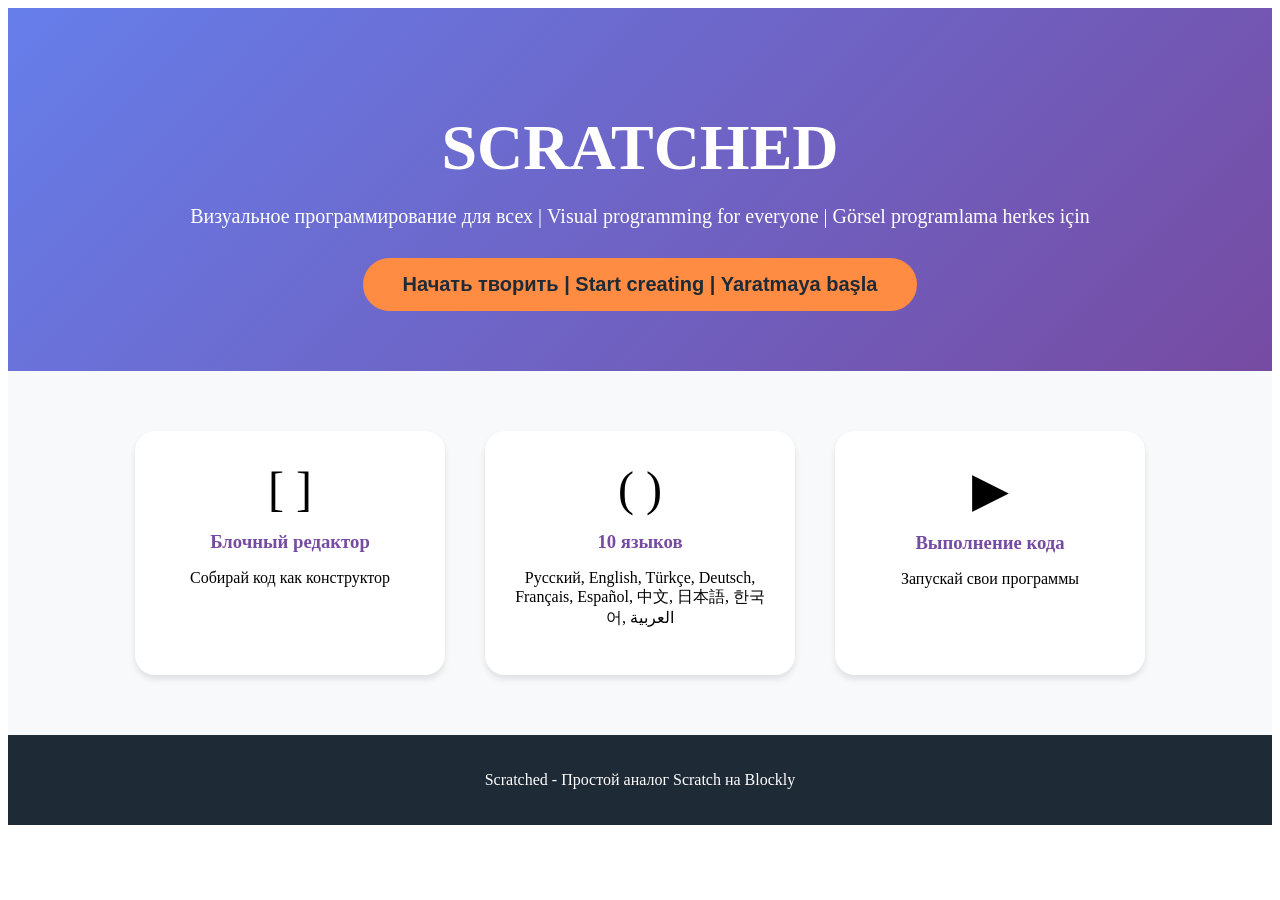
==== index.html @ 5616d00b "Create index.html" ====
<!DOCTYPE html>
<html lang="ru">
<head>
    <meta charset="UTF-8">
    <meta name="viewport" content="width=device-width, initial-scale=1.0">
    <title>Scratched - Главная</title>
    <link rel="stylesheet" href="scratched.global.css">
    <style>
        .hero {
            text-align: center;
            padding: 60px 20px;
            background: linear-gradient(135deg, #667eea 0%, #764ba2 100%);
            color: white;
        }
        .hero h1 {
            font-size: 64px;
            margin-bottom: 20px;
            font-weight: bold;
        }
        .hero p {
            font-size: 20px;
            margin-bottom: 30px;
        }
        .start-btn {
            background: #ff8c42;
            color: #1e2a36;
            padding: 15px 40px;
            font-size: 20px;
            font-weight: bold;
            border: none;
            border-radius: 50px;
            cursor: pointer;
            transition: 0.3s;
        }
        .start-btn:hover {
            background: #ffaa66;
            transform: scale(1.05);
        }
        .features {
            display: flex;
            justify-content: center;
            gap: 40px;
            padding: 60px 20px;
            flex-wrap: wrap;
            background: #f8f9fa;
        }
        .feature-card {
            background: white;
            padding: 30px;
            border-radius: 20px;
            width: 250px;
            text-align: center;
            box-shadow: 0 4px 6px rgba(0,0,0,0.1);
        }
        .feature-card h3 {
            color: #764ba2;
            margin: 15px 0;
        }
        footer {
            text-align: center;
            padding: 20px;
            background: #1e2a36;
            color: white;
        }
    </style>
</head>
<body>
    <div class="hero">
        <h1>SCRATCHED</h1>
        <p>Визуальное программирование для всех | Visual programming for everyone | Görsel programlama herkes için</p>
        <button class="start-btn" onclick="location.href='editor.html'">Начать творить | Start creating | Yaratmaya başla</button>
    </div>
    <div class="features">
        <div class="feature-card">
            <div style="font-size: 48px;">[ ]</div>
            <h3>Блочный редактор</h3>
            <p>Собирай код как конструктор</p>
        </div>
        <div class="feature-card">
            <div style="font-size: 48px;">( )</div>
            <h3>10 языков</h3>
            <p>Русский, English, Türkçe, Deutsch, Français, Español, 中文, 日本語, 한국어, العربية</p>
        </div>
        <div class="feature-card">
            <div style="font-size: 48px;">▶</div>
            <h3>Выполнение кода</h3>
            <p>Запускай свои программы</p>
        </div>
    </div>
    <footer>
        <p>Scratched - Простой аналог Scratch на Blockly</p>
    </footer>
</body>
</html>
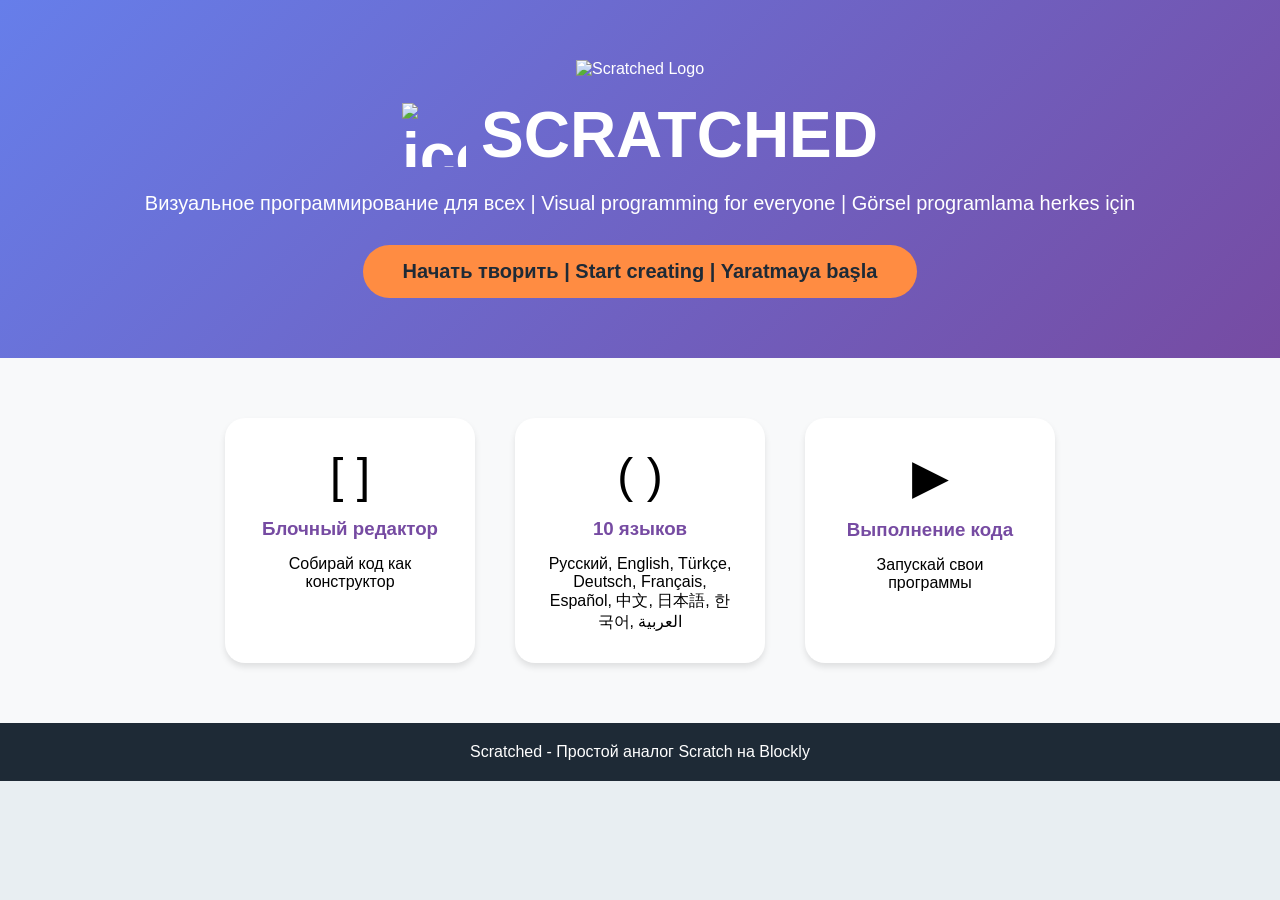
==== commit bc9175de: "Update index.html" ====
--- a/index.html
+++ b/index.html
@@ -4,6 +4,7 @@
     <meta charset="UTF-8">
     <meta name="viewport" content="width=device-width, initial-scale=1.0">
     <title>Scratched - Главная</title>
+    <link rel="icon" type="image/png" href="favicon.png">
     <link rel="stylesheet" href="scratched.global.css">
     <style>
         .hero {
@@ -12,10 +13,23 @@
             background: linear-gradient(135deg, #667eea 0%, #764ba2 100%);
             color: white;
         }
+        .hero-img {
+            width: 80px;
+            height: 80px;
+            margin-bottom: 20px;
+        }
         .hero h1 {
             font-size: 64px;
             margin-bottom: 20px;
             font-weight: bold;
+            display: flex;
+            align-items: center;
+            justify-content: center;
+            gap: 15px;
+        }
+        .hero h1 img {
+            width: 64px;
+            height: 64px;
         }
         .hero p {
             font-size: 20px;
@@ -66,7 +80,10 @@
 </head>
 <body>
     <div class="hero">
-        <h1>SCRATCHED</h1>
+        <img src="logo.png" alt="Scratched Logo" class="hero-img">
+        <h1>
+            <img src="favicon.png" alt="icon"> SCRATCHED
+        </h1>
         <p>Визуальное программирование для всех | Visual programming for everyone | Görsel programlama herkes için</p>
         <button class="start-btn" onclick="location.href='editor.html'">Начать творить | Start creating | Yaratmaya başla</button>
     </div>
--- a/scratched.global.css
+++ b/scratched.global.css
@@ -0,0 +1,183 @@
+* {
+    margin: 0;
+    padding: 0;
+    box-sizing: border-box;
+}
+
+body {
+    font-family: 'Segoe UI', Tahoma, Geneva, Verdana, sans-serif;
+    background: #e8eef2;
+    height: 100vh;
+    display: flex;
+    flex-direction: column;
+    overflow: hidden;
+}
+
+[dir="rtl"] .editor-header,
+[dir="rtl"] .lang-panel,
+[dir="rtl"] .run-panel {
+    flex-direction: row-reverse;
+}
+
+[dir="rtl"] .output-content {
+    text-align: right;
+}
+
+.editor-header {
+    background: #1e2a36;
+    color: white;
+    padding: 12px 24px;
+    display: flex;
+    justify-content: space-between;
+    align-items: center;
+    flex-wrap: wrap;
+    gap: 15px;
+    box-shadow: 0 2px 8px rgba(0,0,0,0.15);
+    z-index: 10;
+}
+
+.logo {
+    font-size: 24px;
+    font-weight: bold;
+    background: #ff8c42;
+    padding: 6px 18px;
+    border-radius: 30px;
+    color: #1e2a36;
+    cursor: pointer;
+    transition: 0.2s;
+    letter-spacing: 1px;
+}
+
+.logo:hover {
+    background: #ffaa66;
+    transform: scale(1.02);
+}
+
+.lang-panel {
+    display: flex;
+    gap: 8px;
+    flex-wrap: wrap;
+}
+
+.lang-btn {
+    background: #34495e;
+    border: none;
+    color: white;
+    padding: 6px 14px;
+    border-radius: 25px;
+    cursor: pointer;
+    font-size: 13px;
+    font-weight: 500;
+    transition: 0.2s;
+}
+
+.lang-btn:hover {
+    background: #ff8c42;
+    color: #1e2a36;
+}
+
+.run-panel {
+    display: flex;
+    gap: 12px;
+    align-items: center;
+}
+
+.run-btn {
+    background: #27ae60;
+    border: none;
+    color: white;
+    padding: 8px 20px;
+    border-radius: 30px;
+    cursor: pointer;
+    font-weight: bold;
+    font-size: 15px;
+    transition: 0.2s;
+}
+
+.run-btn:hover {
+    background: #2ecc71;
+}
+
+.clear-btn {
+    background: #e74c3c;
+    border: none;
+    color: white;
+    padding: 8px 18px;
+    border-radius: 30px;
+    cursor: pointer;
+    font-weight: bold;
+    font-size: 14px;
+    transition: 0.2s;
+}
+
+.clear-btn:hover {
+    background: #c0392b;
+}
+
+.editor-container {
+    display: flex;
+    flex: 1;
+    overflow: hidden;
+    padding: 15px;
+    gap: 15px;
+}
+
+.blockly-workspace {
+    flex: 3;
+    background: #ffffff;
+    border-radius: 16px;
+    box-shadow: 0 2px 10px rgba(0,0,0,0.1);
+    overflow: hidden;
+}
+
+.output-panel {
+    flex: 1;
+    background: #2d3e4b;
+    border-radius: 16px;
+    display: flex;
+    flex-direction: column;
+    overflow: hidden;
+    box-shadow: 0 2px 10px rgba(0,0,0,0.1);
+}
+
+.output-title {
+    background: #1e2a36;
+    color: #ff8c42;
+    padding: 12px 16px;
+    font-weight: bold;
+    font-size: 16px;
+    border-bottom: 1px solid #3a5a6e;
+}
+
+.output-content {
+    flex: 1;
+    padding: 15px;
+    color: #ecf0f1;
+    font-family: 'Consolas', 'Courier New', monospace;
+    font-size: 14px;
+    overflow-y: auto;
+    white-space: pre-wrap;
+    word-break: break-word;
+    line-height: 1.5;
+}
+
+.output-content:empty::before {
+    content: "Нажмите 'Выполнить' для запуска программы";
+    color: #7f8c8d;
+    font-style: italic;
+}
+
+@media (max-width: 768px) {
+    .editor-container {
+        flex-direction: column;
+    }
+    .output-panel {
+        flex: 0.8;
+        min-height: 200px;
+    }
+    .lang-panel {
+        order: 3;
+        width: 100%;
+        justify-content: center;
+    }
+}
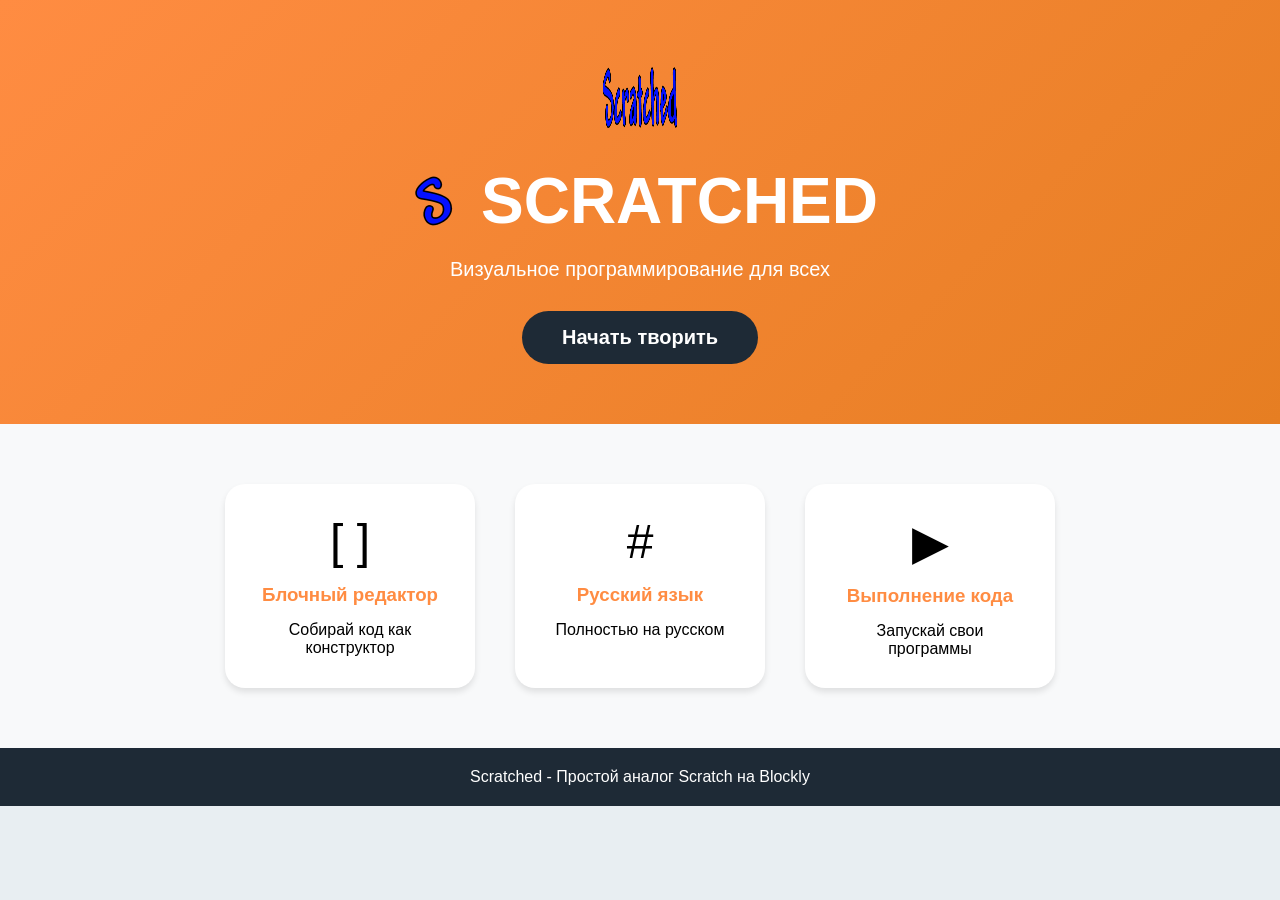
==== commit 39d867b1: "Update index.html" ====
--- a/index.html
+++ b/index.html
@@ -10,7 +10,7 @@
         .hero {
             text-align: center;
             padding: 60px 20px;
-            background: linear-gradient(135deg, #667eea 0%, #764ba2 100%);
+            background: linear-gradient(135deg, #ff8c42 0%, #e67e22 100%);
             color: white;
         }
         .hero-img {
@@ -36,8 +36,8 @@
             margin-bottom: 30px;
         }
         .start-btn {
-            background: #ff8c42;
-            color: #1e2a36;
+            background: #1e2a36;
+            color: white;
             padding: 15px 40px;
             font-size: 20px;
             font-weight: bold;
@@ -47,7 +47,7 @@
             transition: 0.3s;
         }
         .start-btn:hover {
-            background: #ffaa66;
+            background: #2c3e50;
             transform: scale(1.05);
         }
         .features {
@@ -67,7 +67,7 @@
             box-shadow: 0 4px 6px rgba(0,0,0,0.1);
         }
         .feature-card h3 {
-            color: #764ba2;
+            color: #ff8c42;
             margin: 15px 0;
         }
         footer {
@@ -80,12 +80,12 @@
 </head>
 <body>
     <div class="hero">
-        <img src="logo.png" alt="Scratched Logo" class="hero-img">
+        <img src="logo.png" alt="Scratched Logo" class="hero-img" onerror="this.style.display='none'">
         <h1>
-            <img src="favicon.png" alt="icon"> SCRATCHED
+            <img src="favicon.png" alt="" onerror="this.style.display='none'"> SCRATCHED
         </h1>
-        <p>Визуальное программирование для всех | Visual programming for everyone | Görsel programlama herkes için</p>
-        <button class="start-btn" onclick="location.href='editor.html'">Начать творить | Start creating | Yaratmaya başla</button>
+        <p>Визуальное программирование для всех</p>
+        <button class="start-btn" onclick="location.href='editor.html'">Начать творить</button>
     </div>
     <div class="features">
         <div class="feature-card">
@@ -94,9 +94,9 @@
             <p>Собирай код как конструктор</p>
         </div>
         <div class="feature-card">
-            <div style="font-size: 48px;">( )</div>
-            <h3>10 языков</h3>
-            <p>Русский, English, Türkçe, Deutsch, Français, Español, 中文, 日本語, 한국어, العربية</p>
+            <div style="font-size: 48px;">#</div>
+            <h3>Русский язык</h3>
+            <p>Полностью на русском</p>
         </div>
         <div class="feature-card">
             <div style="font-size: 48px;">▶</div>
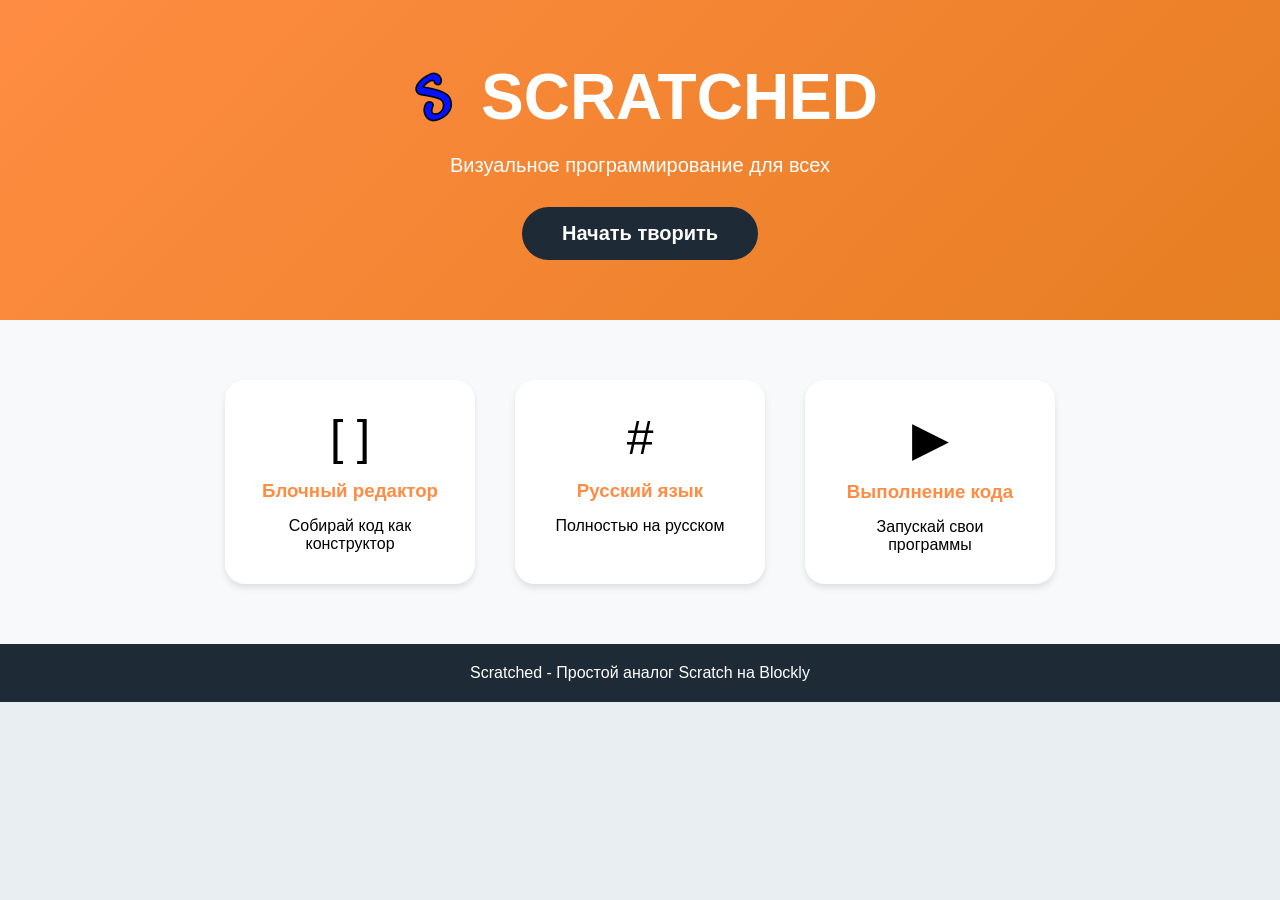
==== commit 97c47137: "Update index.html" ====
--- a/index.html
+++ b/index.html
@@ -80,7 +80,6 @@
 </head>
 <body>
     <div class="hero">
-        <img src="logo.png" alt="Scratched Logo" class="hero-img" onerror="this.style.display='none'">
         <h1>
             <img src="favicon.png" alt="" onerror="this.style.display='none'"> SCRATCHED
         </h1>
--- a/scratched.global.css
+++ b/scratched.global.css
@@ -11,16 +11,6 @@
     display: flex;
     flex-direction: column;
     overflow: hidden;
-}
-
-[dir="rtl"] .editor-header,
-[dir="rtl"] .lang-panel,
-[dir="rtl"] .run-panel {
-    flex-direction: row-reverse;
-}
-
-[dir="rtl"] .output-content {
-    text-align: right;
 }
 
 .editor-header {
@@ -46,34 +36,13 @@
     cursor: pointer;
     transition: 0.2s;
     letter-spacing: 1px;
+    display: flex;
+    align-items: center;
 }
 
 .logo:hover {
     background: #ffaa66;
     transform: scale(1.02);
-}
-
-.lang-panel {
-    display: flex;
-    gap: 8px;
-    flex-wrap: wrap;
-}
-
-.lang-btn {
-    background: #34495e;
-    border: none;
-    color: white;
-    padding: 6px 14px;
-    border-radius: 25px;
-    cursor: pointer;
-    font-size: 13px;
-    font-weight: 500;
-    transition: 0.2s;
-}
-
-.lang-btn:hover {
-    background: #ff8c42;
-    color: #1e2a36;
 }
 
 .run-panel {
@@ -112,6 +81,22 @@
 
 .clear-btn:hover {
     background: #c0392b;
+}
+
+.reset-btn {
+    background: #3498db;
+    border: none;
+    color: white;
+    padding: 8px 18px;
+    border-radius: 30px;
+    cursor: pointer;
+    font-weight: bold;
+    font-size: 14px;
+    transition: 0.2s;
+}
+
+.reset-btn:hover {
+    background: #2980b9;
 }
 
 .editor-container {
@@ -175,9 +160,4 @@
         flex: 0.8;
         min-height: 200px;
     }
-    .lang-panel {
-        order: 3;
-        width: 100%;
-        justify-content: center;
-    }
 }
